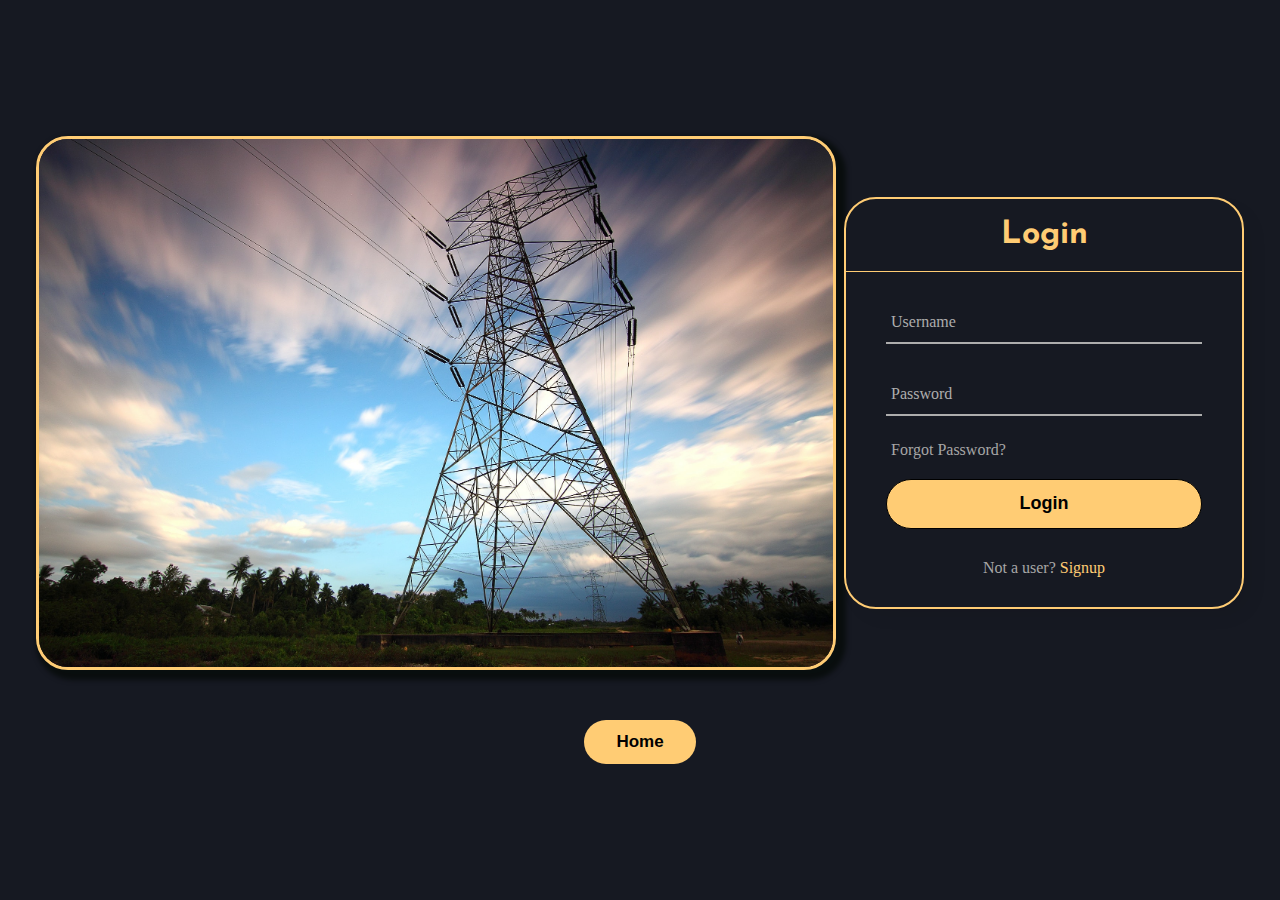
==== login.html @ 3aa04d14 "Add initial project files." ====
<!DOCTYPE html>
<html lang="en">
<head>
	<meta charset="UTF-8">
	<meta http-equiv="X-UA-Compatible" content="IE=edge">
	<meta name="viewport" content="width=device-width, initial-scale=1.0">
	<title>Login/SignUp</title>
	<link rel="stylesheet" href="styles.css">
	<link rel="preconnect" href="https://fonts.googleapis.com">
	<link rel="preconnect" href="https://fonts.gstatic.com" crossorigin>
	<link href="https://fonts.googleapis.com/css2?family=Josefin+Sans:wght@700&display=swap" rel="stylesheet">
	<script>
		function myOnClickFn(){
			document.location.href="index.html"
		}
	</script>
</head>
<body>
	<section class="about login">
		<div class="content contentlg">
			<img class="log" src="electircity.jpg" alt="image">
			<div class="loginbox">
        <h1>Login</h1>
        <form method="post">
          <div class="txt_field">
            <input type="text" required>
            <span></span>
            <label>Username</label>
          </div>
          <div class="txt_field">
            <input type="password" required>
            <span></span>
            <label>Password</label>
          </div>
          <div class="pass">Forgot Password?</div>
          <input type="submit" value="Login">
          <div class="signup_link">
            Not a user? <a href="#">Signup</a>
          </div>
        </form>
      </div>
      <button onclick="myOnClickFn()" class="button">Home</button>
		</div>
	</section>
</body>
</html>
---- styles.css ----
body{
  background-color: #161922;
}

*{
  padding: 0;
  margin: 0;
  box-sizing: border-box;
}

/* home */

.top-cnt{
  width: 100%;
  height: auto;
}

.topbar{
  max-width: 1250px;
  margin: 30px auto;
  margin-bottom: 15px;
  display: flex;
  align-items: center;
}

.topbar button{
  align-items: center;
  justify-content: center;
  margin:0 15px 0px 15px;
  background-color: #ffcc74;
  color: black;
  border: 2px solid transparent;
  text-decoration: none;
  padding: 10px 20px;
  border-radius: 30px;
  font-size: 15px;
  font-weight: bold;
}

.homecnt{
  width: 1280px;
  max-width: 95%;
  margin: 0 auto 50px;
  display: flex;
  flex-wrap: wrap;
  align-items: center;
  justify-content: space-around;
}

.home .homecnt img{
  border-radius: 2rem;
  border: 3px solid;
  border-color: #ffcc74;
  height: auto;
  width: 600px;
  max-width: 100%;
  transition: 1s;
  box-shadow: 5px 5px 5px 5px rgba(0, 7, 1, 0.6);
}

.home .homecnt img:hover{
  transform: scale(1.05);
}

.faqs{
  margin: 50px auto 20px;
  display: flex;
  justify-content: center;
  align-items: center;
  width: 100%;
}

.faqs h1{
  font-family: 'Josefin Sans', sans-serif;
  color: #ffcc74;
  font-size: 55px;
  margin-bottom: 15px;
  text-transform: capitalize;
}

.container{
  display: flex;
  justify-content: center;
  flex-wrap: wrap;
}

.card{
  background: #161922;
  width: 270px;
  margin: 15px;
  border: 2px solid #ffcc74;
  border-radius: 15px;
  box-shadow: 5px 5px 5px 5px rgba(0, 7, 1, 0.6);
}

.card-image{
  height: 150px;
  margin-bottom: 15px;
  background-size: cover;
  border-radius: 15px 15px 0 0;
}

.card-1{
  background-image: url("home2.jpg");
}

.card-2{
  background-image: url("home3.jpg");
}

.card-3{
  background-image: url("home4.jpg");
}

.card h2{
  padding: 10px;
  color: #ffcc74;
  text-align: center;
}

.card p{
  padding: 10px;
  color: #c0c4d6;
  text-align: center;
}

.card a{
  background-color: #ffcc74;
  border-radius: 2rem;
  color: black;
  padding: 15px 20px;
  align-items: baseline;
  text-decoration: none;
  display: block;
  text-align: center;
  margin: 20px 50px;
}

.card:hover{
  background-color: rgb(62, 62, 62);
  color: white;
  cursor: pointer;
  transform: scale(1.03);
}

.circle{
  width: 100%;
  display: flex;
  justify-content: center;
  margin: 30px auto;
}

.circle img{
  border: 3px solid;
  border-color: #ffcc74;
  width: 400px;
  height: 400px;
  border-radius: 50%;
  max-width: 100%;
  transition: 1s;
  box-shadow: 5px 5px 5px 5px rgba(0, 7, 1, 0.6);
}

.circle img:hover{
  transform: scale(1.05);
}

.containercnt{
  width: 100vw;
  height: auto;
  margin-bottom: 50px;
  display: flex;
  justify-content: center;
  flex-wrap: wrap;
}

.container .quick h1{
  font-family: 'Josefin Sans', sans-serif;
  color: #ffcc74;
  font-size: 35px;
  margin: 15px auto;
  text-transform: capitalize;
  text-align: center;
}

.container .state h1{
  font-family: 'Josefin Sans', sans-serif;
  color: #ffcc74;
  font-size: 25px;
  margin: 15px auto;
  text-transform: capitalize;
  text-align: center;
}

.quick{
  width: 300px;
  margin: 20px 50px;
  height: auto;
  border: 2px solid #ffcc74;
  border-radius: 2rem;
  box-shadow: 5px 5px 5px 5px rgba(0, 7, 1, 0.6);
}

.quick .quickcnt{
  display: flex;
  justify-content: center;
}

.quick .quickcnt{
  display: flex;
  justify-content: center;
}

.quick .quickcnt ul{
  padding: 0;
}

.quick .quickcnt ul li{
  color: #ffcc74;
  transition: 0.4s;
}

.quick .quickcnt ul li a{
  text-decoration: none;
  color: #ffcc74;
  font-size: 18px;
  transition: 0.4s;
}

.quick .quickcnt ul li a:hover{
  color: #f9004d;
}

.quick .quickcnt ul li:hover{
  color: #f9004d;
}

.quickcnt table{
  padding: 0;
  margin: 0 10px 5px 10px;
}

.quickcnt table td{
  text-decoration: none;
  color: #ffcc74;
  font-size: 18px;
}

/* about us */

.about{
  width: 100%;
  min-height: 100vh;
  overflow: scroll;
  background-color: #161922;
  display: flex;
  justify-content: center;
  align-items: center;
}

.about .content img{
  border-radius: 2rem;
  border: 3px solid;
  border-color: #ffcc74;
  height: auto;
  width: 600px;
  max-width: 100%;
  transition: 1s;
  box-shadow: 5px 5px 5px 5px rgba(0, 7, 1, 0.6);
}

.about .content img:hover{
  transform: scale(1.05);
}

.text{
  margin-top: 20px;
  width: 550px;
  max-width: 100%;
  padding: 0 10px;
}

.content{
  width: 1280px;
  max-width: 95%;
  margin: 50px auto 50px;
  display: flex;
  flex-wrap: wrap;
  align-items: center;
  justify-content: space-around;
}

.text h1{
  font-family: 'Josefin Sans', sans-serif;
  color: #ffcc74;
  font-size: 85px;
  margin-bottom: 20px;
  text-transform: capitalize;
}

.text h5{
  color: white;
  font-size: 25px;
  margin-bottom: 25px;
  text-transform: capitalize;
  letter-spacing: 2px;
}

.text p{
  color: #c0c4d6;
  font-size: 18px;
  line-height: 28px;
  letter-spacing: 1px;
  margin-bottom: 45px;
}

button{
  background-color: #ffcc74;
  color: black;
  border: 2px solid transparent;
  text-decoration: none;
  padding: 10px 30px;
  border-radius: 30px;
  font-size: 17px;
  font-weight: bold;
}

button:hover{
  transform: scale(1.2);
  background-color: transparent;
  border: 2px solid #ffcc74;
  color: #ffcc74;
  transition: .4s;
  cursor: pointer;
}

@media screen and (max-width: 1180p){
  .about{
      width: 100%;
      height: auto;
      padding: 70px 0px;
  }
}

@media screen and (max-width: 650px){
  .about .content img{
      margin-bottom: 35px;
  }
  .text h1{
      font-size: 60px;
      margin-bottom: 25px;
  }
}

@media screen and (max-width: 650px){
  .about .homecnt img{
      margin-bottom: 35px;
  }
  .text h1{
      font-size: 60px;
      margin-bottom: 25px;
  }
}

/* login */

.login .content img{
  width: 800px;
}

.loginbox{
width: 400px;
  max-width: 100%;
background: #161922;
  border: 2px solid #ffcc74;
border-radius: 2rem;
box-shadow: 10px 10px 15px rgba(0,0,0,0.05);
}

.loginbox h1{
  color: #ffcc74;
text-align: center;
padding: 20px 0;
border-bottom: 1px solid #ffcc74;
font-family: 'Josefin Sans', sans-serif;
}
.loginbox form{
padding: 0 40px;
box-sizing: border-box;
}
form .txt_field{
position: relative;
border-bottom: 2px solid #adadad;
margin: 30px 0;
}
.txt_field input{
width: 100%;
padding: 0 5px;
height: 40px;
font-size: 16px;
border: none;
background: none;
outline: none;
  color: #c0c4d6;
}
.txt_field label{
position: absolute;
top: 50%;
left: 5px;
color: #adadad;
transform: translateY(-50%);
font-size: 16px;
pointer-events: none;
transition: .5s;
}
.txt_field span::before{
content: '';
position: absolute;
top: 40px;
left: 0;
width: 0%;
height: 2px;
background: #ffcc74;
transition: .5s;
}
.txt_field input:focus ~ label,
.txt_field input:valid ~ label{
top: -5px;
color: #ffcc74;
}
.txt_field input:focus ~ span::before,
.txt_field input:valid ~ span::before{
width: 100%;
}
.pass{
margin: -5px 0 20px 5px;
color: #a6a6a6;
cursor: pointer;
}
.pass:hover{
text-decoration: underline;
}
input[type="submit"]{
width: 100%;
height: 50px;
border: 1px solid;
background: #ffcc74;
border-radius: 25px;
font-size: 18px;
color: black;
font-weight: 700;
cursor: pointer;
outline: none;
}
input[type="submit"]:hover{
  background-color: black;
  color: #ffcc74;
border-color: #ffcc74;
transition: .5s;
}
.signup_link{
margin: 30px 0;
text-align: center;
font-size: 16px;
color: #a6a6a6;
}
.signup_link a{
color: #ffcc74;
text-decoration: none;
}
.signup_link a:hover{
text-decoration: underline;
}

.button{
  margin-top: 50px;
}

/* contact page */

#contactus{
  margin: 0;
  padding: 0;
  font-family: sans-serif;
  width: 100%;
  min-height: 100vh;
  overflow: scroll;
  background-color: #161922;
}

textarea {
  font-family: sans-serif;
}

* {
  box-sizing: border-box;
}

.wrapper {
  width: 100%;
  padding-right: 15px;
  padding-left: 15px;
  margin-right: auto;
  margin-left: auto;
}

@media (min-width: 576px) {
  .wrapper {
      max-width: 540px;
  }
}

@media (min-width: 768px) {
  .wrapper {
      max-width: 720px;
  }
}

@media (min-width: 992px) {
  .wrapper {
      max-width: 960px;
  }
}

@media (min-width: 1200px) {
  .wrapper {
      max-width: 1140px;
  }
}

.d-grid {
  display: grid;
}

.text-center {
  text-align: center;
}

.text-left {
  text-align: left;
}

.text-right {
  text-align: right;
}

button,
select {
  outline: none;
  appearance: none;
}

button,
.btn,
select {
  cursor: pointer;
  font-family: -apple-system, BlinkMacSystemFont, "Segoe UI", Roboto, Oxygen-Sans, Ubuntu, Cantarell, "Helvetica Neue", sans-serif;
}

a {
text-decoration: none;
}
  h1,
  h2,
  h3,
  h4,
  h5,
  h6 {
  margin: 0;
  padding: 0;
  font-family: -apple-system, BlinkMacSystemFont, "Segoe UI", Roboto, Oxygen-Sans, Ubuntu, Cantarell, "Helvetica Neue", sans-serif;
}

p {
  margin: 0;
  padding: 0;
}

/* Section top bottom gap */
.section-gap {
  padding: 4.5rem 0;
}

@media screen and (max-width:767px) {
  .section-gap {
      padding: 3.5rem 0;
  }
}

@media screen and (max-width:480px) {
  .section-gap {
      padding: 3rem 0;
  }
}
/* / Section top bottom gap */

/* title-styling */
h3.global-title {
  font-family: 'Josefin Sans', sans-serif;
  font-size: 80px;
  line-height: 45px;
  color: #ffcc74;
  margin-top: 100px;
  margin-bottom: 80px;
  text-transform: capitalize;
}

@media screen and (max-width:767px) {
h3.global-title {
  font-size: 40px;
  line-height: 45px;
}
}

@media screen and (max-width:600px) {
h3.global-title {
  font-size: 35px;
  line-height: 40px;
}
}

@media screen and (max-width:500px) {
h3.global-title {
  font-size: 30px;
  line-height: 35px;
}
}
/* / title-styling */


/* contact1 */
.margin-up {
  margin-top: 2.5rem;
}


.contact-view {
  grid-template-columns: 1fr 1.3fr;
  grid-gap: 30px;
}

.cont-top {
  display: grid;
  grid-template-columns: 20px auto;
  grid-column-gap: 20px;
}

.twice {
  margin-bottom: 20px;
}

.cont-details span.fa {
  font-size: 22px;
  color: #ffcc74;
  display: block;
  margin-top: 3px;
}

.cont-details h6 {
  font-size: 20px;
  color: #ffcc74;
  font-weight: 600;
}

.cont-details p,
.cont-details p a {
  font-style: normal;
  font-weight: normal;
  font-size: 16px;
  line-height: 24px;
  color: white;
  margin-top: 3px;
}

.cont-details p a:hover {
  text-decoration: underline;
  opacity: 0.8;
  color: #f9004d;
  transition: 0.5s;
}

.cont-details address {
  margin: 25px 0;
}

.cont-details address p {
  margin: 5px 0;
}

.twice-two {
  display: grid;
  grid-gap: 20px;
  grid-template-columns: 1fr 1fr;
  margin-bottom: 20px;
}

.map-content form input,
.map-content form textarea {
  background: #161922;
  border: 2px solid #ffcc74;
  color: #c0c4d6;
  font-size: 16px;
  padding: 12px 15px;
  width: 100%;
  border-radius: 4px;
  height: 55px;
}

.map-content h5 {
  font-size: 25px;
  line-height: 30px;
  margin-bottom: 20px;
  color: #000000;
}

.map-content form textarea {
  resize: none;
  min-height: 140px;
}

.map-content form input:focus,
.map-content form textarea:focus {
  outline: none;
  border: 2px solid #f9004d;
  background: #161922;
  box-shadow: none;
}

button.btn-content{
  background-color: #ffcc74;
  color: black;
  border: 2px solid transparent;
  text-decoration: none;
  padding: 10px 30px;
  border-radius: 30px;
  font-size: 17px;
  font-weight: bold;
  margin: 20px 0;
}
.btnn{
  margin: 20px 0;
}
button.map-content{
  transform: scale(1.2);
  background-color: transparent;
  border: 2px solid #ffcc74;
  color: #ffcc74;
  transition: .4s;
  cursor: pointer;
}

.cont-details h6 a {
  color: #051b35;
}

@media(max-width: 992px) {
  .cont-details p,
  .cont-details p a {
  font-size: 16px;
  }

  .cont-details h5 {
  font-size: 32px;
  line-height: 35px;
  }

  .contact-view {
  grid-template-columns: 1fr;
  }

  .map-content {
  margin-top: 40px;
  }
}

@media(max-width: 480px){
  .twice-two {
  grid-template-columns: 1fr;
  }

  button.btn-contact {
  width: 100%;
  }
}
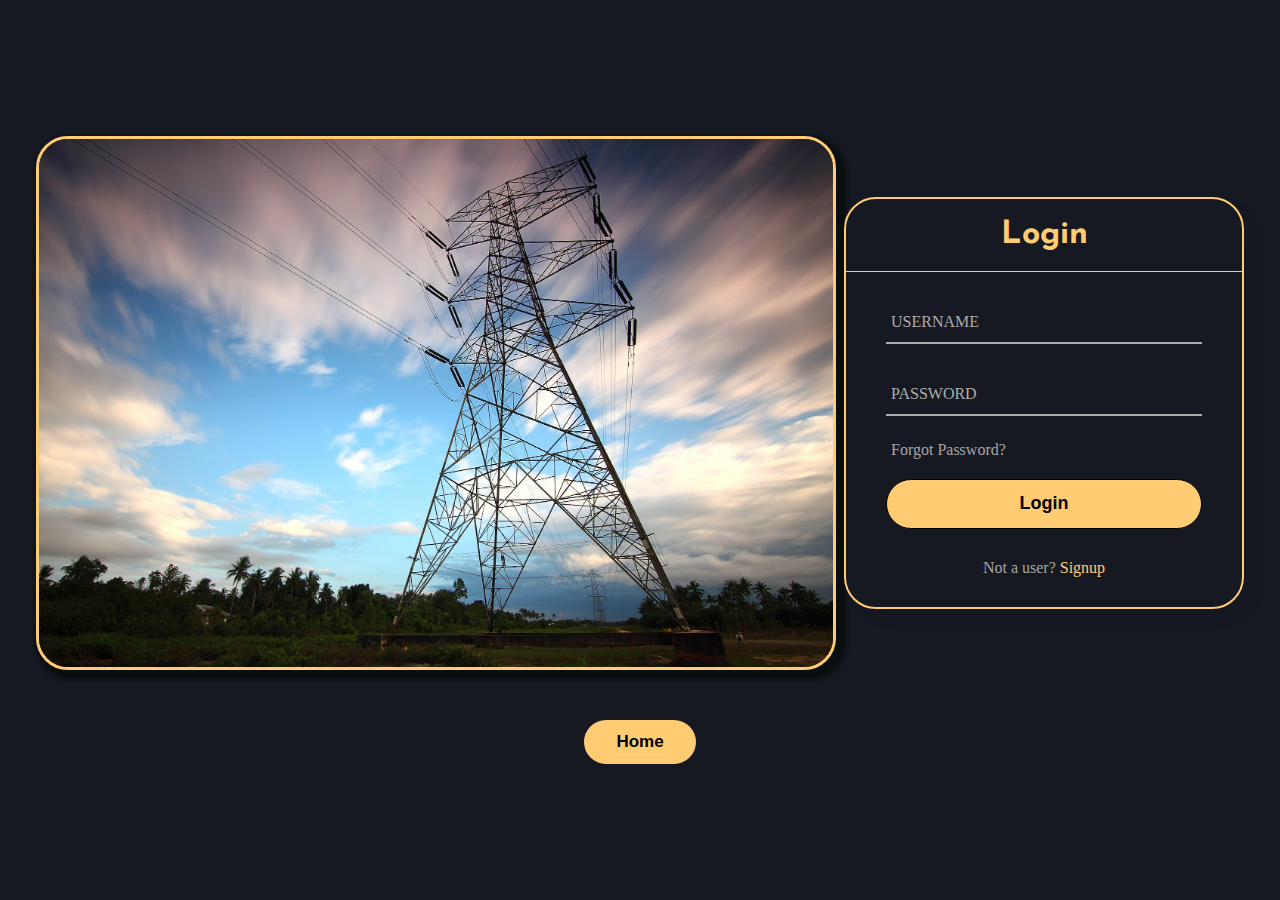
==== commit 26110c04: "styled" ====
--- a/login.html
+++ b/login.html
@@ -25,12 +25,12 @@
           <div class="txt_field">
             <input type="text" required>
             <span></span>
-            <label>Username</label>
+            <label>USERNAME</label>
           </div>
           <div class="txt_field">
             <input type="password" required>
             <span></span>
-            <label>Password</label>
+            <label>PASSWORD</label>
           </div>
           <div class="pass">Forgot Password?</div>
           <input type="submit" value="Login">
@@ -43,4 +43,4 @@
 		</div>
 	</section>
 </body>
-</html>+</html>
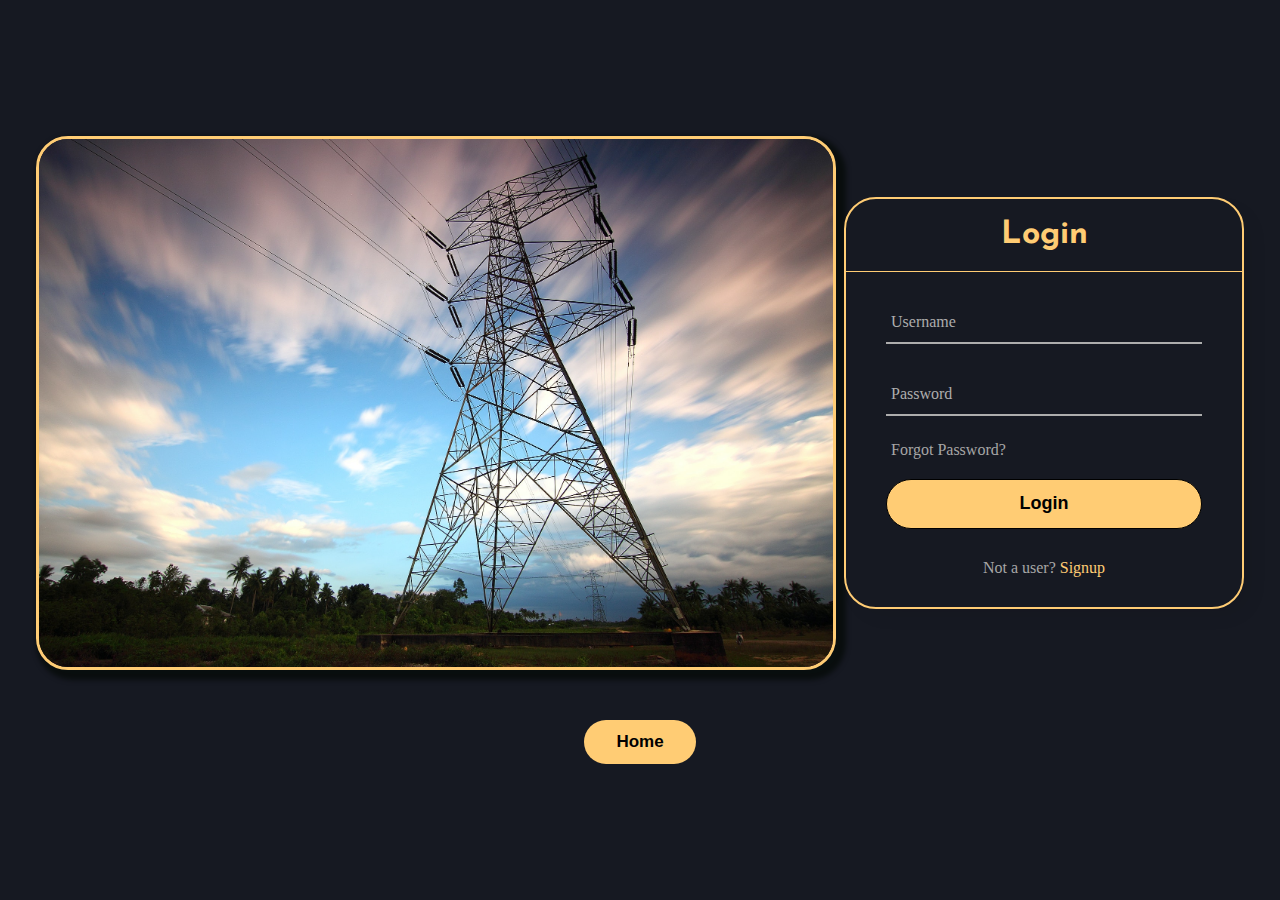
==== commit 966e9151: "changed" ====
--- a/login.html
+++ b/login.html
@@ -25,12 +25,12 @@
           <div class="txt_field">
             <input type="text" required>
             <span></span>
-            <label>USERNAME</label>
+            <label>Username</label>
           </div>
           <div class="txt_field">
             <input type="password" required>
             <span></span>
-            <label>PASSWORD</label>
+            <label>Password</label>
           </div>
           <div class="pass">Forgot Password?</div>
           <input type="submit" value="Login">
